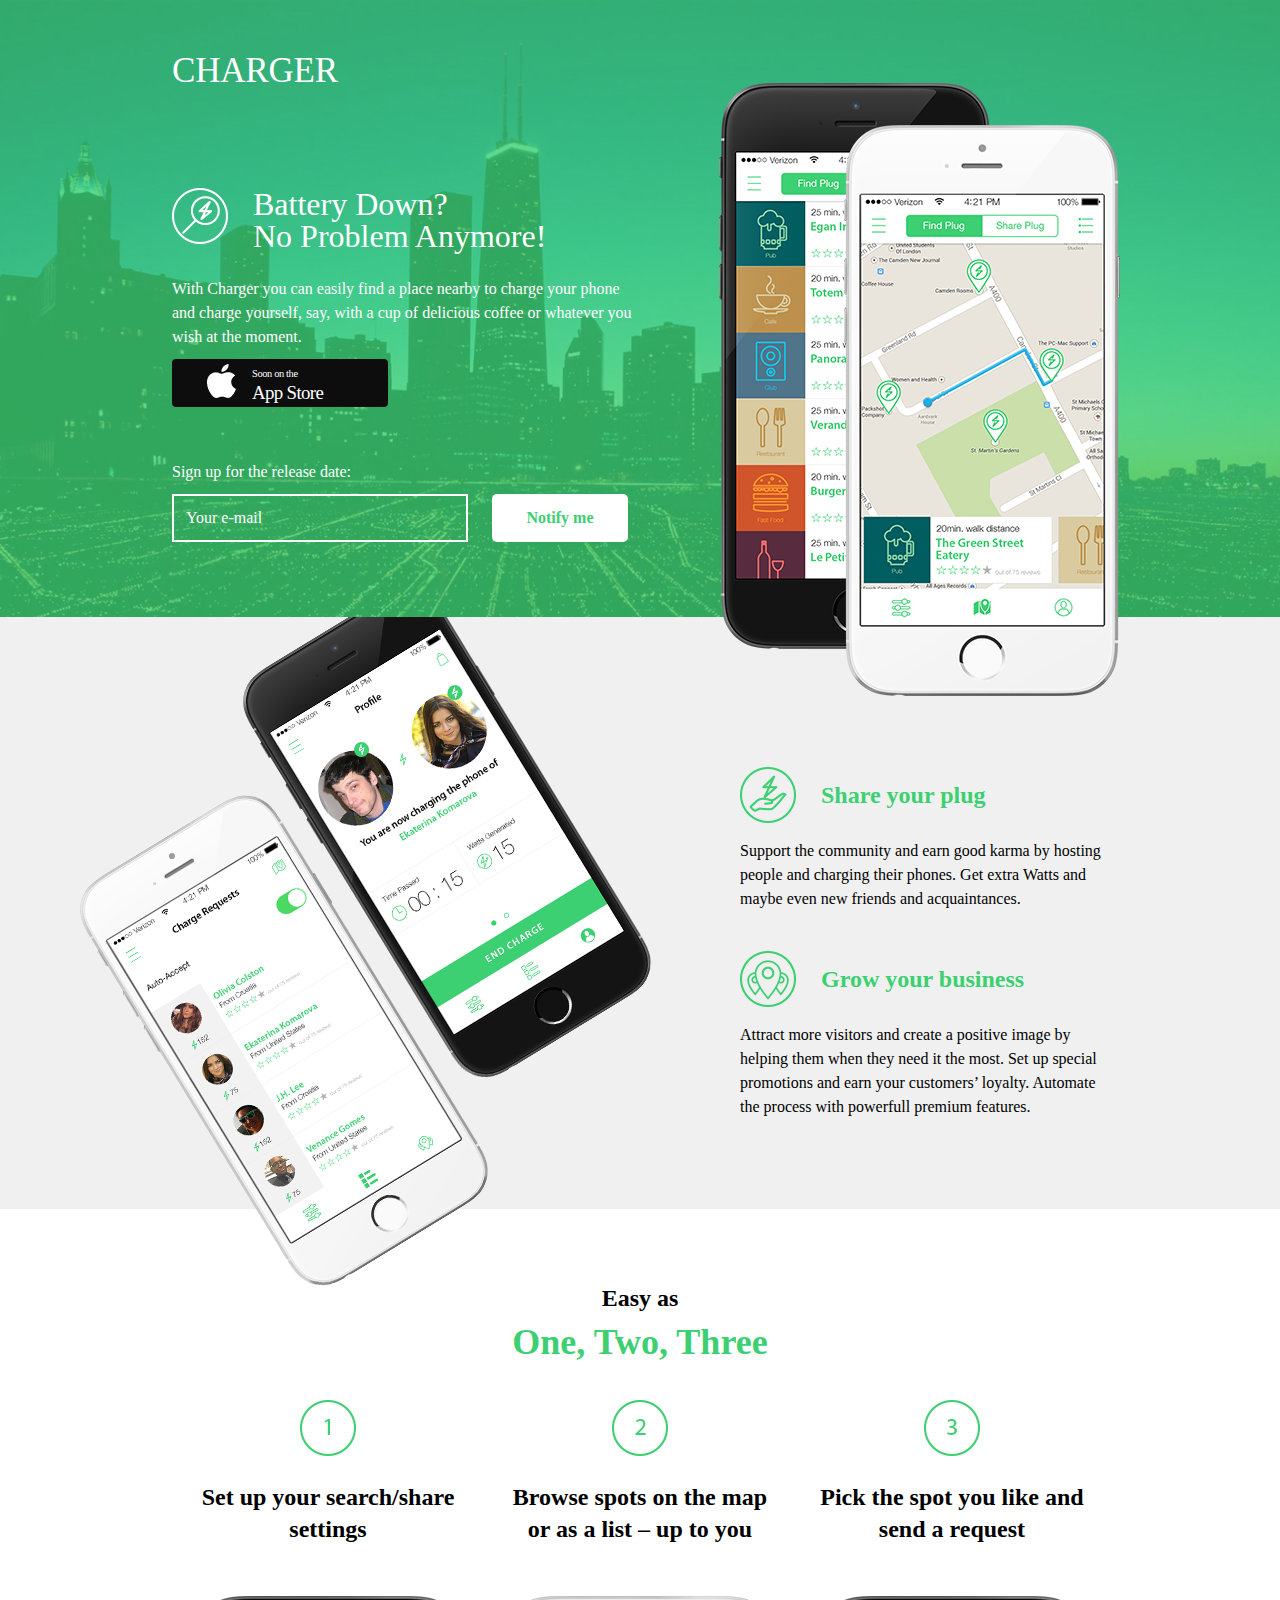
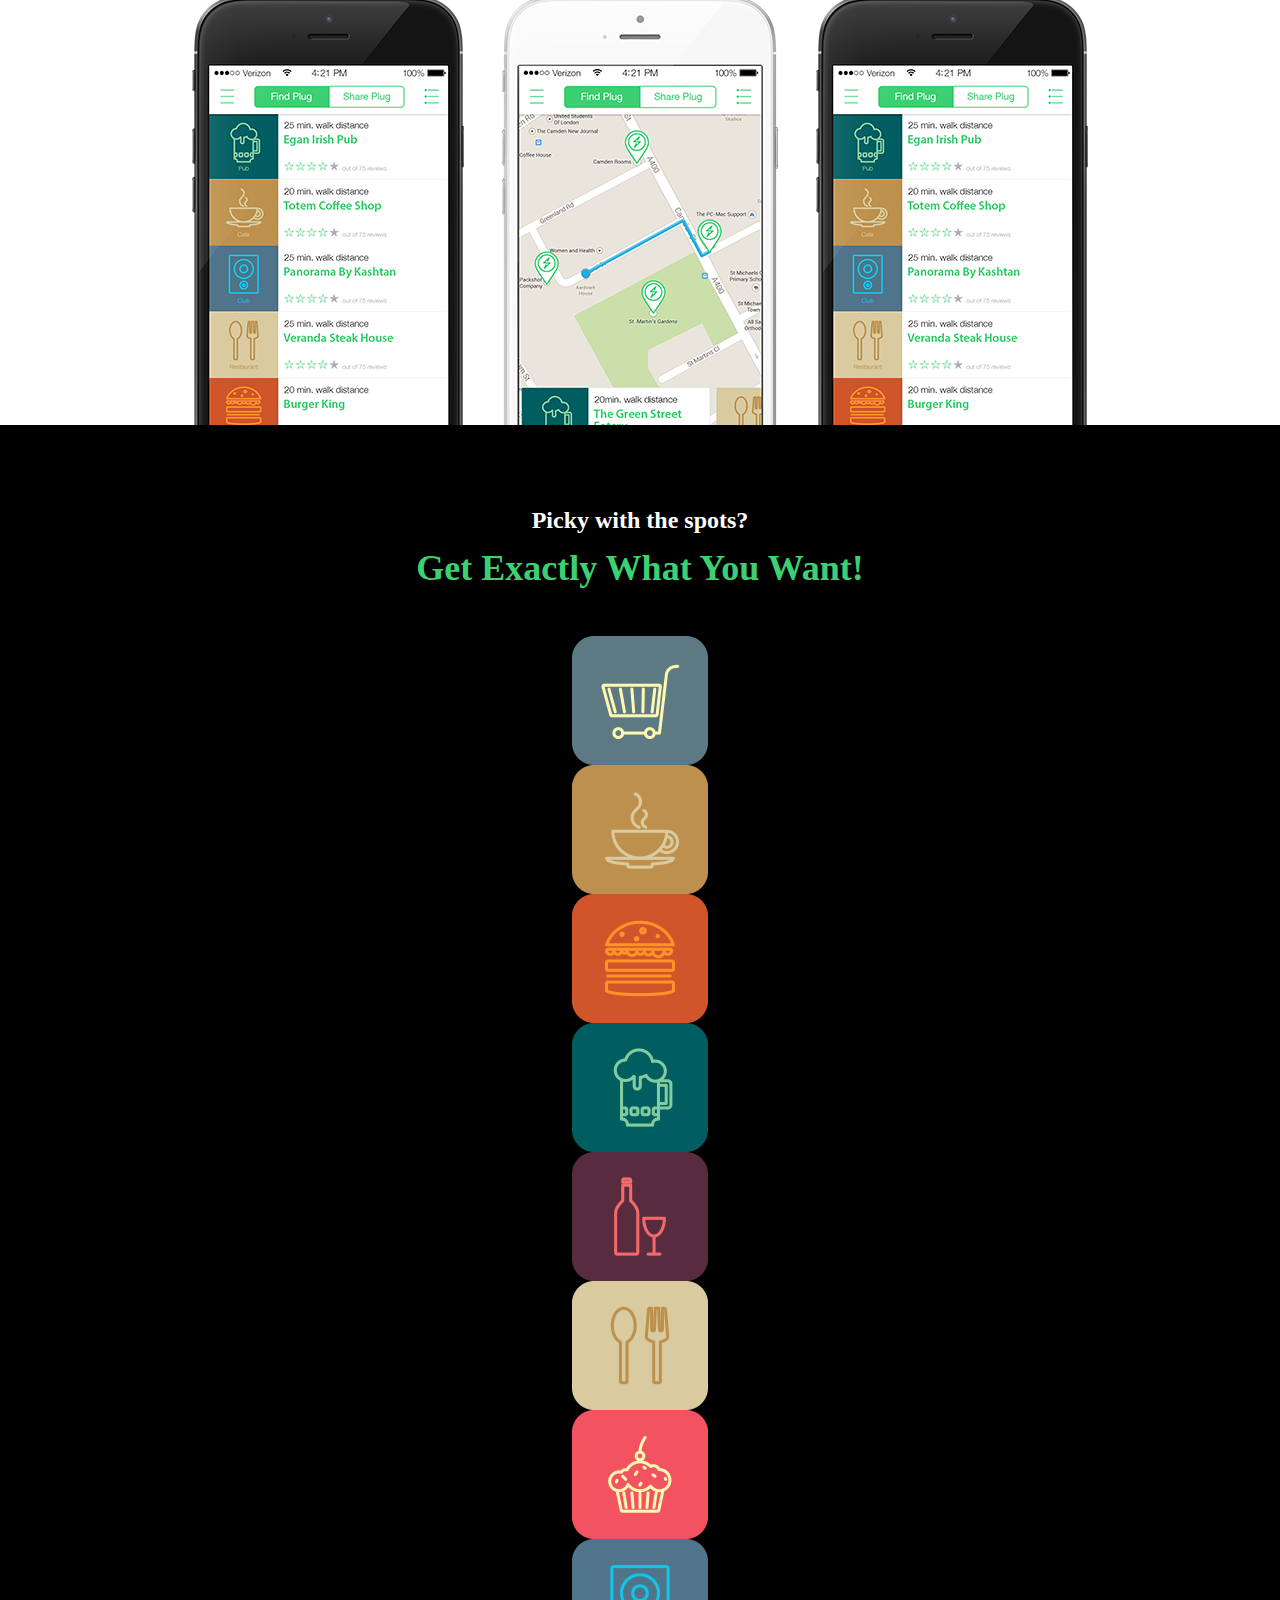
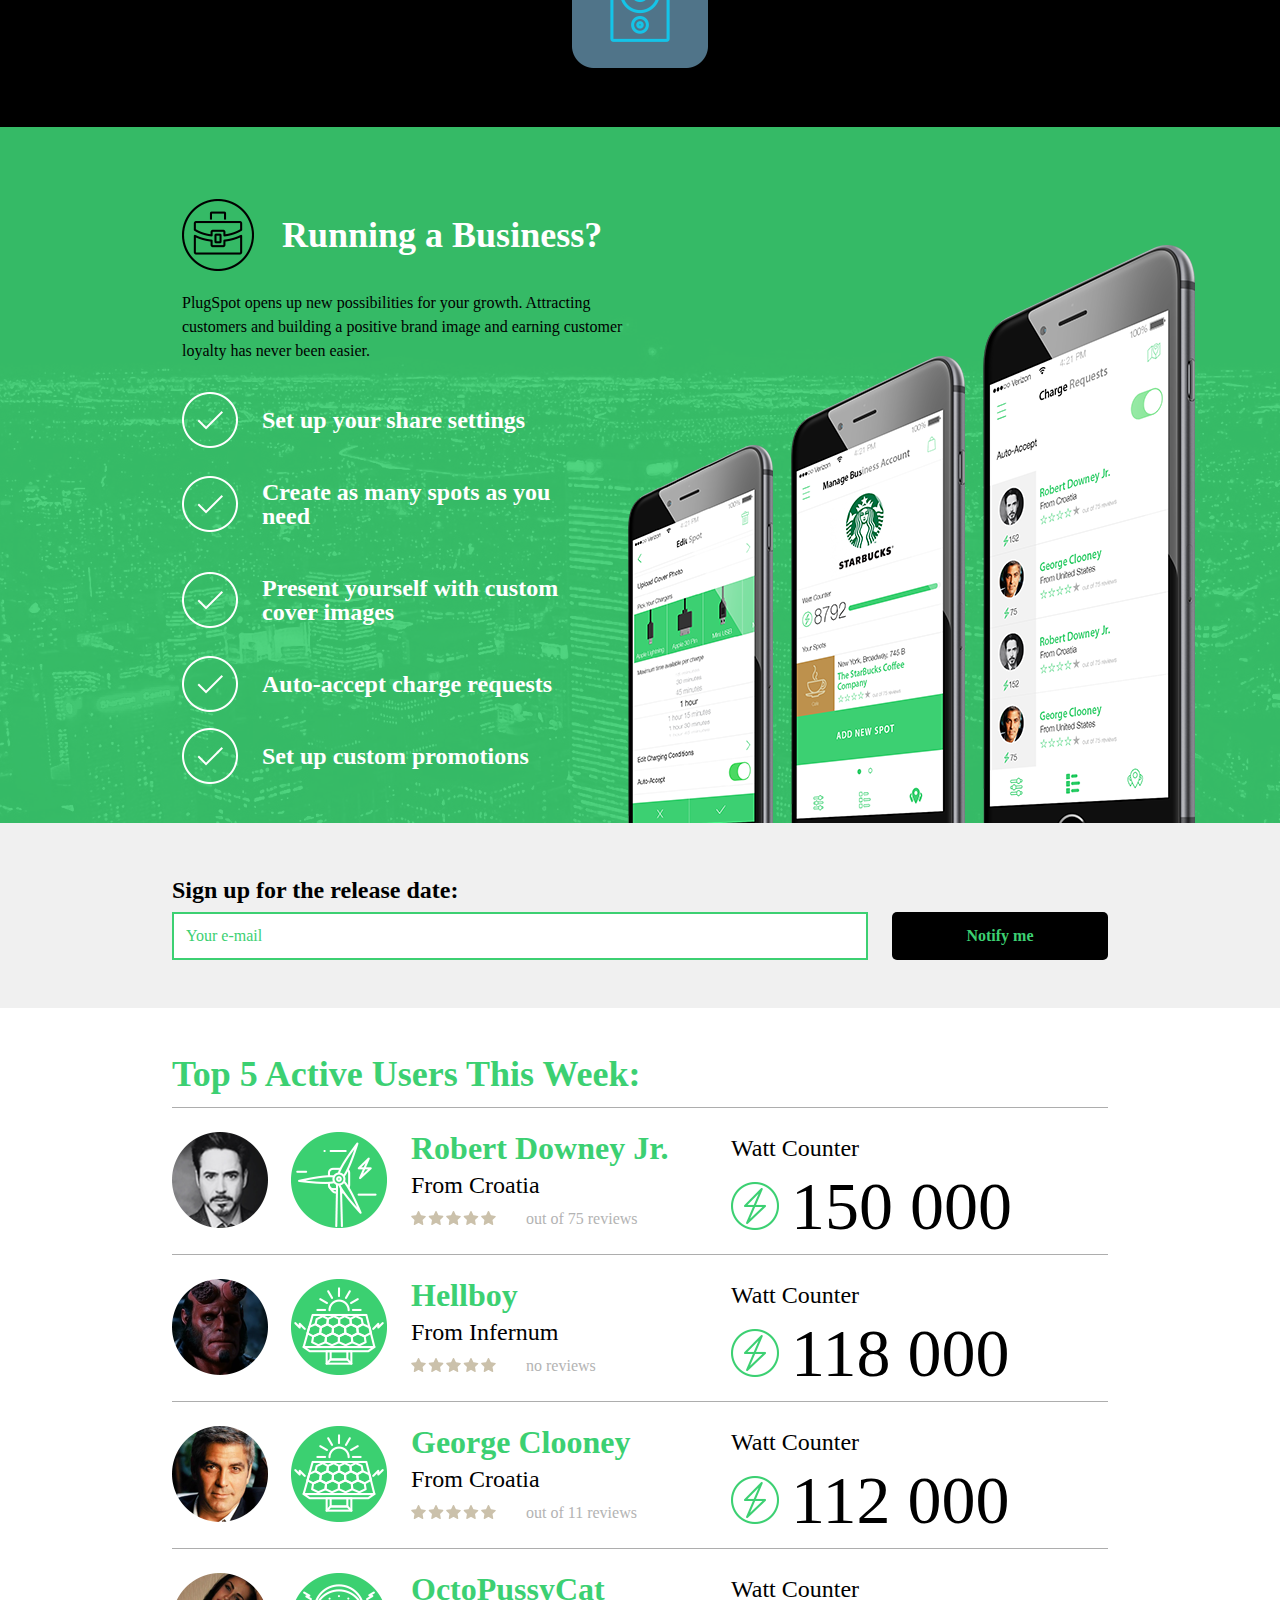
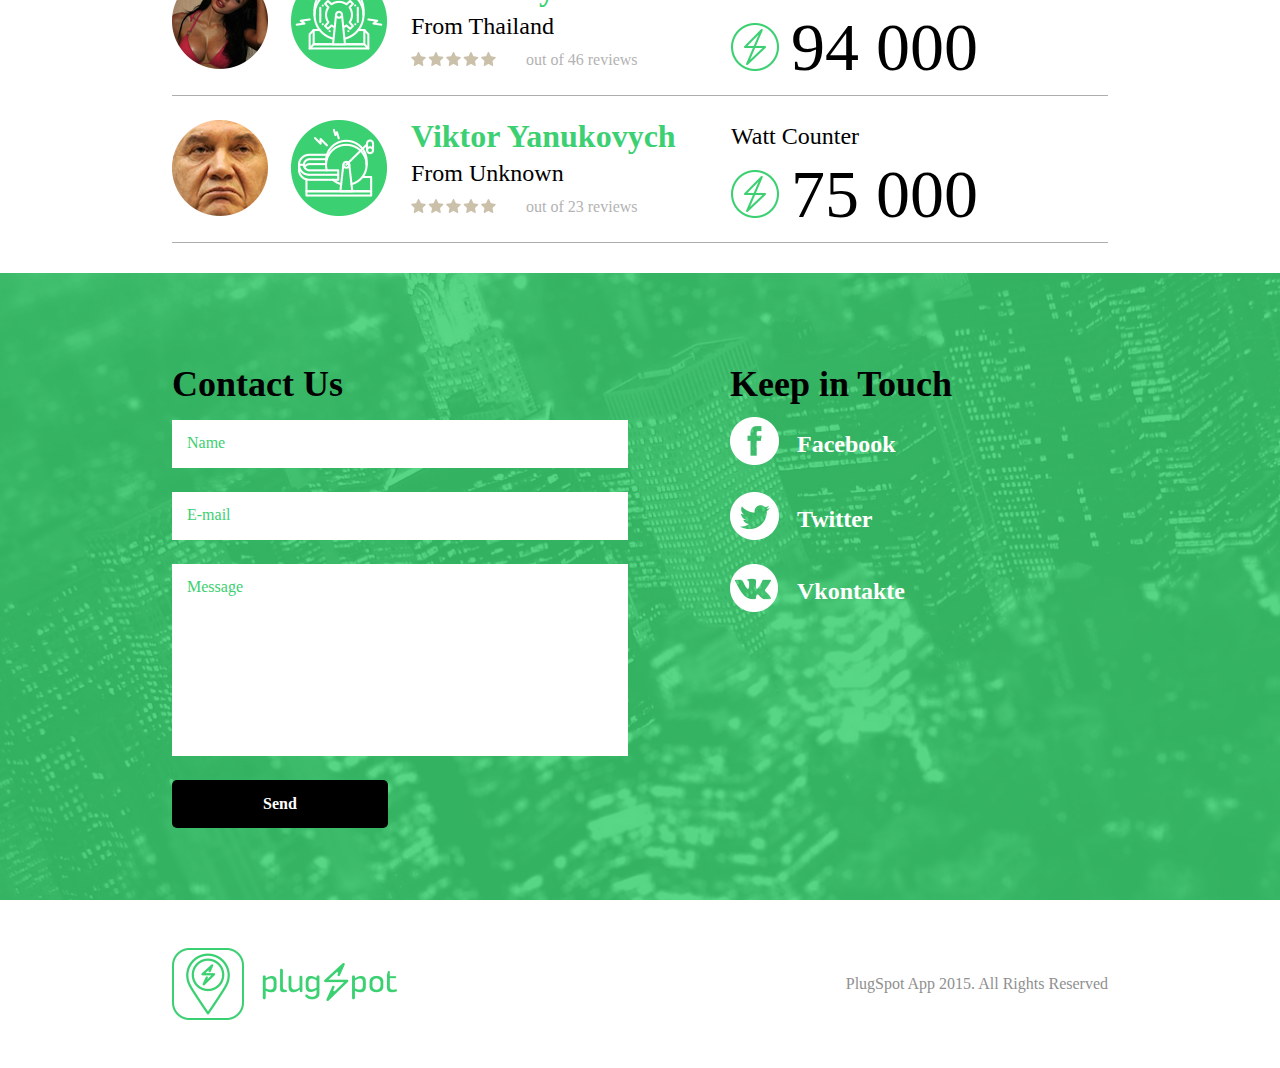
==== charger/index.html @ a72730ec "Add files via upload" ====
<!DOCTYPE html>
<html lang="ru">
	<head>
		<title>Главная</title>
		<meta charset="UTF-8">
		<meta name="format-detection" content="telephone=no">
		<link rel="stylesheet" href="css/style.css">
		<link rel="shortcut icon" href="favicon.ico">
		<!-- <meta name="robots" content="noindex, nofollow"> -->
		<!-- <meta name="viewport" content="width=device-width, initial-scale=1.0, maximum-scale=1.0, user-scalable=0"> -->
		<meta name="viewport" content="width=device-width, initial-scale=1.0">
	</head>
	<body>
		<div class="wrapper">
			<div class="page">
				<div class="mainblock">
					<div class="container">
						<div class="mainblock__row">
							<div class="mainblock__column charger">
								<h1 class="charger__title">CHARGER</h1>
								<div class="charger__noproblem">
									<div class="charger__logo">
										<img src="img/mainblock/mainblock__logo.png" alt="">
									</div>
									<div class="charger__slogan">
										<p>Battery Down?</p>
										<p>No Problem Anymore!</p>
									</div>
								</div>
								<div class="charger__text">
									With Charger you can easily find a place nearby to charge your phone and charge yourself, say, with a cup of delicious coffee or whatever you wish at the moment.
								</div>
								<a href="" class="charger__apple">
									<p class="charger__apple_soon">Soon on the</p>
									<p class="charger__apple_store">App Store</p>
								</a>
								<form action="#" method="post" enctype="multipart/form-data">
									<div class="charger__form">
										<p class="charger__form_sign">Sign up for the release date:</p>
										<input placeholder="Your e-mail" type="text" name="email" class="charger__form_input">
										<button type="submit" class="charger__form_btn">Notify me</button>
									</div>
								</form>
							</div>
							<div class="mainblock__column mobile">
								<div class="mobile__black">
									<img src="img/mainblock/mainblock__black-mob.png" alt="">
								</div>
								<div class="mobile__white">
									<img src="img/mainblock/mainblock__white-mob.webp" alt="">
								</div>
							</div>
						</div>
						<div class="mainblock__bg ibg">
							<img src="img/mainblock/mainblock__bg.png" alt="">
						</div>
						<div class="mainblock__bg_green ibg">
							<img src="img/mainblock/mainblock__bg_green.webp" alt="">
						</div>
					</div>
				</div>
				<div class="share">
					<div class="container">
						<div class="share__row">
							<div class="share__column">
								<div class="share__mobile_b">
									<img src="img/share/share__mob_b.png" alt="">
								</div>
								<div class="share__mobile_w">
									<img src="img/share/share__mob_w.png" alt="">
								</div>
							</div>
							<div class="share__column share-content">
								<div class="share-content__block">
									<div class="share-content__label">
										<div class="share-content__icon">
											<img src="img/share/share__icon1.png" alt="">
										</div>
										<div class="share-content__title">Share your plug</div>
									</div>
									<div class="share-content__text">
										Support the community and earn good karma by hosting people and charging their phones. Get extra Watts and maybe even new friends and acquaintances.
									</div>
								</div>
								<div class="share-content__block">
									<div class="share-content__label">
										<div class="share-content__icon">
											<img src="img/share/share__icon2.png" alt="">
										</div>
										<div class="share-content__title">Grow your business</div>
									</div>
									<div class="share-content__text">
										Attract more visitors and create a positive image by helping them when they need it the most. Set up special promotions and earn your customers’ loyalty. Automate the process with powerfull premium features.
									</div>
								</div>
							</div>
						</div>
					</div>
				</div>
				<div class="easy">
					<div class="container">
						<div class="easy__logo">
							<img src="../img/easy/easy__logo.png" alt="">
						</div>
						<div class="easy__subtitle">Easy as</div>
						<div class="easy__title">One, Two, Three</div>
						<div class="easy__row">
							<div class="easy__column easycolumn">
								<div class="easycolumn__number">
									<img src="img/easy/easy__1.png" alt="">
								</div>
								<div class="easycolumn__title">Set up your search/share settings</div>
								<div class="easycolumn__pic">
									<img src="img/easy/easy__mob_b.png" alt="">
								</div>
							</div>
							<div class="easy__column easycolumn">
								<div class="easycolumn__number">
									<img src="img/easy/easy__2.png" alt="">
								</div>
								<div class="easycolumn__title">Browse spots on the map or as a list – up to you</div>
								<div class="easycolumn__pic">
									<img src="img/easy/easy__mob_w.png" alt="">
								</div>
							</div>
							<div class="easy__column easycolumn">
								<div class="easycolumn__number">
									<img src="img/easy/easy__3.png" alt="">
								</div>
								<div class="easycolumn__title">Pick the spot you like and send a request</div>
								<div class="easycolumn__pic">
									<img src="img/easy/easy__mob_b.png" alt="">
								</div>
							</div>
						</div>
					</div>
				</div>
				<div class="BWslider">
					<div class="container">
						<div class="BWslider__subtitle">Picky with the spots?</div>
						<div class="BWslider__title">Get Exactly What You Want!</div>
						<div class="mainslider">
							<div class="mainslider__item">
								<img src="img/slider/slider__2.png" alt="">
							</div>
							<div class="mainslider__item">
								<img src="img/slider/slider__3.png" alt="">
							</div>
							<div class="mainslider__item">
								<img src="img/slider/slider__4.png" alt="">
							</div>
							<div class="mainslider__item">
								<img src="img/slider/slider__5.png" alt="">
							</div>
							<div class="mainslider__item">
								<img src="img/slider/slider__6.png" alt="">
							</div>
							<div class="mainslider__item">
								<img src="img/slider/slider__7.png" alt="">
							</div>
							<div class="mainslider__item">
								<img src="img/slider/slider__8.png" alt="">
							</div>
							<div class="mainslider__item">
								<img src="img/slider/slider__9.png" alt="">
							</div>
						</div>
					</div>
				</div>
				<div class="run">
					<div class="container">
						<div class="run__body">
							<div class="run__title">Running a Business?</div>
							<div class="run__text">PlugSpot opens up new possibilities for your growth. Attracting customers and building a positive brand image and earning customer loyalty has never been easier.</div>
							<ul class="run__list">
								<li class="run__list_item">Set up your share settings</li>
								<li class="run__list_item">Create as many spots as you need</li>
								<li class="run__list_item">Present yourself with custom cover images </li>
								<li class="run__list_item">Auto-accept charge requests</li>
								<li class="run__list_item">Set up custom promotions</li>
							</ul>
						</div>
						<div class="run__bg ibg">
							<img src="img/run/run__bg_g.png" alt="">
						</div>
						<div class="run__bg2 ibg">
							<img src="img/run/run__bg_b.png" alt="">
						</div>
						<div class="run__bg3 ibg">
							<img src="img/mainblock/mainblock__bg_green.webp" alt="">
						</div>
					</div>
				</div>
				<div class="release">
					<div class="container">
							<form action="#" method="post" enctype="multipart/form-data">
								<div class="charger__form release__form">
									<p class="charger__form_sign release__form_sign">Sign up for the release date:</p>
									<input placeholder="Your e-mail" type="text" name="email" class="charger__form_input release__form_input email req">
									<button type="submit" class="charger__form_btn release__form_btn">Notify me</button>
								</div>
							</form>
						</div>
					</div>
				</div>
				<div class="top">
					<div class="container">
						<div class="top__title">Top 5 Active Users This Week:</div>
						<div class="top__card card">
							<div class="card__avatars">
								<img src="img/top/top__ava_1.png" alt="">
								<img src="img/top/top__logo_1.png" alt="">
							</div>
							<div class="card__nickname">
								<div class="card__nickname_name">Robert Downey Jr.</div>
								<div class="card__nickname_country">From Croatia</div>
								<div class="card__nickname_stars rating-block">
									<div class="rating edit">
										<div class="rating__line"></div>
										<div class="rating__activeline"></div>
										<input value="4" type="hidden" name="rating" />
										<div class="stars">
											<span class="star"></span>
											<span class="star"></span>
											<span class="star"></span>
											<span class="star"></span>
											<span class="star"></span>
										</div>
									</div>
									<span class="rev">out of 75 reviews</span>
								</div>
							</div>
							<div class="card__watt watt">
								<div class="watt__title">Watt Counter</div>
								<div class="watt__number">150 000</div>
							</div>
						</div>
						<div class="top__card card">
							<div class="card__avatars">
								<img src="img/top/top__ava_2.png" alt="">
								<img src="img/top/top__logo_23.png" alt="">
							</div>
							<div class="card__nickname">
								<div class="card__nickname_name">Hellboy</div>
								<div class="card__nickname_country">From Infernum</div>
								<div class="card__nickname_stars rating-block">
									<div class="rating edit">
										<div class="rating__line"></div>
										<div class="rating__activeline"></div>
										<input value="0" type="hidden" name="rating" />
										<div class="stars">
											<span class="star"></span>
											<span class="star"></span>
											<span class="star"></span>
											<span class="star"></span>
											<span class="star"></span>
										</div>
									</div>
									<span class="rev">no reviews</span>
								</div>
							</div>
							<div class="card__watt watt">
								<div class="watt__title">Watt Counter</div>
								<div class="watt__number">118 000</div>
							</div>
						</div>
						<div class="top__card card">
							<div class="card__avatars">
								<img src="img/top/top__ava_3.png" alt="">
								<img src="img/top/top__logo_23.png" alt="">
							</div>
							<div class="card__nickname">
								<div class="card__nickname_name">George Clooney</div>
								<div class="card__nickname_country">From Croatia</div>
								<div class="card__nickname_stars rating-block">
									<div class="rating edit">
										<div class="rating__line"></div>
										<div class="rating__activeline"></div>
										<input value="3" type="hidden" name="rating" />
										<div class="stars">
											<span class="star"></span>
											<span class="star"></span>
											<span class="star"></span>
											<span class="star"></span>
											<span class="star"></span>
										</div>
									</div>
									<span class="rev">out of 11 reviews</span>
								</div>
							</div>
							<div class="card__watt watt">
								<div class="watt__title">Watt Counter</div>
								<div class="watt__number">112 000</div>
							</div>
						</div>
						<div class="top__card card">
							<div class="card__avatars">
								<img src="img/top/top__ava_4.png" alt="">
								<img src="img/top/top__logo_4.png" alt="">
							</div>
							<div class="card__nickname">
								<div class="card__nickname_name">OctoPussyCat</div>
								<div class="card__nickname_country">From Thailand</div>
								<div class="card__nickname_stars rating-block">
									<div class="rating edit">
										<div class="rating__line"></div>
										<div class="rating__activeline"></div>
										<input value="5" type="hidden" name="rating" />
										<div class="stars">
											<span class="star"></span>
											<span class="star"></span>
											<span class="star"></span>
											<span class="star"></span>
											<span class="star"></span>
										</div>
									</div>
									<span class="rev">out of 46 reviews</span>
								</div>
							</div>
							<div class="card__watt watt">
								<div class="watt__title">Watt Counter</div>
								<div class="watt__number">94 000</div>
							</div>
						</div>
						<div class="top__card card">
							<div class="card__avatars">
								<img src="img/top/top__ava_5.png" alt="">
								<img src="img/top/top__logo_5.png" alt="">
							</div>
							<div class="card__nickname">
								<div class="card__nickname_name">Viktor Yanukovych</div>
								<div class="card__nickname_country">From Unknown</div>
								<div class="card__nickname_stars rating-block">
									<div class="rating edit">
										<div class="rating__line"></div>
										<div class="rating__activeline"></div>
										<input value="1" type="hidden" name="rating" />
										<div class="stars">
											<span class="star"></span>
											<span class="star"></span>
											<span class="star"></span>
											<span class="star"></span>
											<span class="star"></span>
										</div>
									</div>
									<span class="rev">out of 23 reviews</span>
								</div>
							</div>
							<div class="card__watt watt">
								<div class="watt__title">Watt Counter</div>
								<div class="watt__number">75 000</div>
							</div>
						</div>
					</div>
				</div>
				<div class="contact">
					<div class="container">
						<div class="contact__row">
							<div class="contact__form">
								<form action="#" method="post" enctype="multipart/form-data">
									<p class="contact__form_title">Contact Us</p>
									<input placeholder="Name" type="text" name="Name" class="contact__form_input-name">
									<input placeholder="E-mail" type="text" name="email" class="contact__form_input-email email req">
									<textarea  placeholder="Message" name="message" id="" cols="30" rows="10"></textarea>
									<button type="submit" class="charger__form_btn release__form_btn contact__form_btn">Send</button>
								</form>
							</div>
							<div class="contact__social">
								<div class="contact__social_title">Keep in Touch</div>
								<div class="contact__social_fb">Facebook</div>
								<div class="contact__social_twi">Twitter</div>
								<div class="contact__social_vk">Vkontakte</div>
							</div>
						</div>
					</div>
					<div class="contact__bg ibg">
						<img src="img/contact/contact__bg.png" alt="">
					</div>
				</div>
			</div>
<footer class="footer">
	<div class='container'>
		<div class="footer__row">
				<a href="" class="footer__logo"><img src="img/footer/footer__logo.webp" alt=""></a>
			<div class="footer__copyright">PlugSpot App 2015. All Rights Reserved</div>
		</div>
	</div>
</footer>		</div>
<div class="popup">
	<div class="popup-table table">
		<div class="cell">
			<div class="popup-content">
				<div class="popup-close"></div>
				<div class="popup__title"></div>
				<div class="popup__txt"></div>
				<form action="#" class="popup-form form">
					<div class="form-input">
						<input autocomplete="off" type="text" name="form[]" data-value="" class="input" />
					</div>
					<div class="form-input">
						<input autocomplete="off" type="text" name="form[]" data-value="" class="input req email" />
					</div>
					<div class="form-input">
						<input autocomplete="off" type="text" name="form[]" data-value="" class="input req" />
					</div>
					<div class="form-button">
						<button type="submit" class="form__btn btn fw"></button>
					</div>
				</form>
			</div>
		</div>
	</div>
</div>
<div class="popup popup-video">
	<div class="popup-table table">
		<div class="cell">
			<div class="popup-close"></div>
			<div class="popup-video__value video"></div>
		</div>
	</div>
</div><script src="https://code.jquery.com/jquery-3.4.1.min.js"></script>
<!-- <script src="https://code.jquery.com/jquery-migrate-3.0.1.min.js"></script> -->
<script src="js/vendors.js"></script>
<script src="js/main.js"></script>
<script src="js/custom.js" ></script>
	</body>
</html>
---- charger/css/style.css ----
@charset "UTF-8";
@font-face {
	font-family: "Helvetica Neue";
	src: url("../fonts/helveticaneuecyr-light.eot");
	src: local("☺"), url("../fonts/helveticaneuecyr-light.woff") format("woff"), url("../fonts/helveticaneuecyr-light.ttf") format("truetype"), url("../fonts/helveticaneuecyr-light.svg") format("svg");
	font-weight: 300;
	font-style: normal;
}
@font-face {
	font-family: "Helvetica Neue";
	src: url("../fonts/helveticaneuecyr-roman.eot");
	src: local("☺"), url("../fonts/helveticaneuecyr-roman.woff") format("woff"), url("../fonts/helveticaneuecyr-roman.ttf") format("truetype"), url("../fonts/helveticaneuecyr-roman.svg") format("svg");
	font-weight: normal;
	font-style: normal;
}
@font-face {
	font-family: "Helvetica Neue";
	src: url("../fonts/HelveticaNeue-Thin.eot");
	src: local("☺"), url("../fonts/HelveticaNeue-Thin.woff") format("woff"), url("../fonts/HelveticaNeue-Thin.ttf") format("truetype"), url("../fonts/HelveticaNeue-Thin.svg") format("svg");
	font-weight: 100;
	font-style: normal;
}
@font-face {
	font-family: LucidaGrande;
	src: url("../fonts/Lucida Grande.eot");
	src: local("☺"), url("../fonts/Lucida Grande.woff") format("woff"), url("../fonts/Lucida Grande.ttf") format("truetype"), url("../fonts/Lucida Grande.svg") format("svg");
	font-weight: normal;
	font-style: normal;
}
@font-face {
	font-family: "Myriad Pro";
	src: url("../fonts/MyriadPro-Regular.eot");
	src: local("☺"), url("../fonts/MyriadPro-Regular.woff") format("woff"), url("../fonts/MyriadPro-Regular.ttf") format("truetype"), url("../fonts/MyriadPro-Regular.svg") format("svg");
	font-weight: normal;
	font-style: normal;
}
@font-face {
	font-family: "Myriad Pro - Semibold";
	src: url("../fonts/MyriadPro-Semibold.eot");
	src: local("☺"), url("../fonts/MyriadPro-Semibold.woff") format("woff"), url("../fonts/MyriadPro-Semibold.ttf") format("truetype"), url("../fonts/MyriadPro-Semibold.svg") format("svg");
	font-weight: 600;
	font-style: normal;
}
@font-face {
	font-family: "SF Compact Text - Semibold";
	src: url("../fonts/SF-Compact-Text-Semibold.eot");
	src: local("☺"), url("../fonts/SF-Compact-Text-Semibold.woff") format("woff"), url("../fonts/SF-Compact-Text-Semibold.ttf") format("truetype"), url("../fonts/SF-Compact-Text-Semibold.svg") format("svg");
	font-weight: normal;
	font-style: normal;
}
* {
	padding: 0px;
	margin: 0px;
	border: 0px;
}

*,
*:before,
*:after {
	-webkit-box-sizing: border-box;
	box-sizing: border-box;
}

:focus,
:active {
	outline: none;
}

a:focus,
a:active {
	outline: none;
}

aside,
nav,
footer,
header,
section {
	display: block;
}

html,
body {
	height: 100%;
	min-width: 320px;
}

body {
	line-height: 1;
	font-family: "Myriad Pro";
	-ms-text-size-adjust: 100%;
	-moz-text-size-adjust: 100%;
	-webkit-text-size-adjust: 100%;
}

input,
button,
textarea {
	font-family: "Myriad Pro";
}

input::-ms-clear {
	display: none;
}

button {
	cursor: pointer;
}

button::-moz-focus-inner {
	padding: 0;
	border: 0;
}

a,
a:visited {
	text-decoration: none;
}

a:hover {
	text-decoration: none;
}

ul li {
	list-style: none;
}

img {
	vertical-align: top;
}

h1,
h2,
h3,
h4,
h5,
h6 {
	font-weight: inherit;
	font-size: inherit;
}

body {
	color: #000;
	font-size: 14px;
}
body.lock {
	overflow: hidden;
}

.wrapper {
	width: 100%;
	min-height: 100%;
	display: -webkit-box;
	display: -ms-flexbox;
	display: flex;
	font-size: 0;
	-webkit-box-orient: vertical;
	-webkit-box-direction: normal;
	    -ms-flex-direction: column;
	        flex-direction: column;
	overflow: hidden;
}
.container {
	max-width: 936px;
	margin: 0 auto;
	width: 100%;
}
@media (max-width: 948px) {
	.container {
		max-width: 970px;
	}
}
@media (max-width: 991.98px) {
	.container {
		max-width: 750px;
	}
}
@media (max-width: 767.98px) {
	.container {
		max-width: none;
		padding: 0 10px;
	}
}

.form-row {
	display: -webkit-box;
	display: -ms-flexbox;
	display: flex;
	font-size: 0;
	margin: 0px -15px;
}

.form__column {
	padding: 0px 15px;
}

.btn {
	display: inline-block;
	padding: 0px 0px;
}
.btn.fw {
	width: 100%;
}

.select-block {
	position: relative;
}

.select__label {
	z-index: 2;
	position: absolute;
	top: -8px;
	background-color: #f7f7f7;
	padding: 0 5px;
	color: #979797;
	font-weight: 600;
	font-size: 13px;
	line-height: 16px;
	left: 20px;
}

.select {
	position: relative;
	cursor: pointer;
}
.select .select-title {
	z-index: 1;
	width: 100%;
	height: 55px;
	border: 1px solid #dedede;
	position: relative;
	background-color: #fff;
}
.select .select-title__arrow {
	position: absolute;
	top: 0;
	right: 0px;
	width: 45px;
	height: 100%;
	background: url("../img/icons/select-arrow.svg") center no-repeat;
}
.select .select-title__value {
	color: #000;
	font-weight: 700;
	font-size: 18px;
	line-height: 53px;
	display: block;
	overflow: hidden;
	padding: 0 45px 0 25px;
	white-space: nowrap;
	text-transform: none;
	-o-text-overflow: ellipsis;
	   text-overflow: ellipsis;
}
.select .select-options {
	position: absolute;
	z-index: 10;
	top: 54px;
	display: none;
	overflow: hidden;
	min-width: 100%;
	background-color: #fff;
	border: 1px solid #dedede;
	padding: 10px 20px 10px 25px;
}
.select .select-options-scroll {
	max-height: 80px;
	overflow: auto;
}
.select .select-options-list {
	padding: 0px 0px 0px 0px;
}
.select .select-options__value {
	color: #000;
	font-size: 20px;
	margin: 0px 0px 15px 0px;
}
.select .select-options__value:last-child {
	margin: 0px 0px 0px 0px;
}
.select .select-options__value:hover {
	color: #000;
}

input[type=text], input[type=email], input[type=tel], textarea {
	-webkit-appearance: none;
	-moz-appearance: none;
	appearance: none;
}

.input {
	border-radius: 0 !important;
	width: 100%;
	display: block;
	padding: 0px 20px;
}
textarea.input {
	resize: none;
	padding: 0px 0px;
}

.check {
	position: relative;
	padding-left: 25px;
	color: #5f5f5f;
	line-height: 18px;
	cursor: pointer;
}
.check input {
	display: none;
}
.check:before {
	content: "";
	left: 0;
	top: 0;
	width: 18px;
	height: 18px;
	border: 1px solid #a3a3a3;
	position: absolute;
}
.check.active:before {
	background: url("../img/icons/check.png") center no-repeat;
}

.option {
	position: relative;
	cursor: pointer;
	padding-left: 25px;
	line-height: 16px;
	margin-bottom: 10px;
	font-size: 15px;
	font-weight: 300;
}
.option:last-child {
	margin-bottom: 0px;
}
.option input {
	display: none;
}
.option:before {
	position: absolute;
	left: 0;
	top: 0;
	width: 16px;
	height: 16px;
	content: "";
	border: 1px solid #7f7f7f;
	border-radius: 50%;
}
.option.active:before {
	background: url("../img/icons/option.png") center no-repeat;
}

.rating-block {
	display: table;
	font-size: 0;
}

.rating {
	display: inline-block;
	position: relative;
	vertical-align: middle;
}
.rating.edit .star {
	cursor: pointer;
}
.rating .star {
	width: 17px;
	height: 14px;
	display: inline-block;
	position: relative;
	z-index: 3;
}

.rating__line {
	position: absolute;
	width: 85px;
	height: 14px;
	top: 0;
	left: 0;
	background: url("../img/icons/bg_rating.svg") 0 0 no-repeat;
	z-index: 1;
	background-size: 85px 100%;
}

.rating__activeline {
	position: absolute;
	width: 0px;
	height: 14px;
	top: 0;
	left: 0;
	background: url("../img/icons/bg_rating_active.svg") 0 0 no-repeat;
	z-index: 2;
	background-size: 85px 100%;
}

.rating__value {
	display: inline-block;
	color: #1b3139;
	font-size: 14px;
	line-height: 13px;
	vertical-align: middle;
}

.quantity {
	position: relative;
	width: 73px;
	height: 47px;
	border: 1px solid #cfcfcf;
	background-color: #ffffff;
}

.quantity__input {
	height: 45px;
	width: 50px;
	text-align: center;
	color: #101010;
	font-weight: 300;
}

.quantity__btn {
	position: absolute;
	top: 11px;
	right: 15px;
	cursor: pointer;
}
.quantity__btn:before {
	font-size: 25px;
	display: inline-block;
	line-height: 10px;
	color: #a9a9a9;
}
.quantity__btn:hover:before {
	color: #da0005;
}
.quantity__btn.dwn {
	top: 25px;
}

.category-params-item-price-table {
	margin-bottom: 25px;
}
.category-params-item-price-table .cell:first-child {
	padding-right: 15px;
	position: relative;
}
.category-params-item-price-table .cell:first-child:after {
	content: "-";
	position: absolute;
	right: -4px;
	top: 8px;
	font-size: 20px;
}
.category-params-item-price-table .cell:last-child {
	padding-left: 15px;
}
.category-params-item-price-table .cell input {
	height: 37px;
	border: 2px solid #393939;
	background-color: #ffffff;
	text-align: center;
	font-size: 12px;
	color: #393939;
	font-weight: 500;
	width: 100%;
}

.category-params-item-price-range {
	margin: 0 12px 40px 12px;
	background-color: #c9cecf;
	height: 2px;
	position: relative;
}
.category-params-item-price-range .ui-slider-range {
	background-color: #000;
	height: 2px;
	position: relative;
}
.category-params-item-price-range .ui-slider-handle {
	width: 23px;
	height: 28px;
	border: 3px solid #fbfbfb;
	background-color: #ea5922;
	display: block;
	position: absolute;
	top: -14px;
	margin-left: -12px;
	cursor: pointer;
}
.category-params-item-price-range .ui-slider-handle span {
	position: absolute;
	bottom: -18px;
	left: 50%;
	width: 50px;
	text-align: center;
	font-size: 10px;
	margin-left: -25px;
	font-weight: 500;
	color: #94a6aa;
}

.form__info {
	position: absolute;
	width: 60px;
	height: 60px;
	right: 0;
	top: 0;
	line-height: 60px;
	text-align: center;
	color: #888;
	z-index: 2;
	font-size: 14px;
}
@media (max-width: 767.98px) {
	.form__info {
		width: 50px;
		height: 50px;
		line-height: 50px;
	}
}

.form-range-line {
	position: relative;
	height: 5px;
	border-radius: 0 0 4px 4px;
	background-color: #e0e0e0;
	margin: -2px 0px 0px 0px;
}
.form-range-line .ui-slider-range {
	background-color: #093454;
	height: 5px;
	position: absolute;
	top: 0;
	left: 0;
	border-radius: 0 0 4px 4px;
}
.form-range-line .ui-slider-handle {
	background: url("../img/icons/range.svg") 0 0 no-repeat;
	width: 28px;
	height: 28px;
	position: absolute;
	margin: -9px 0px 0px -14px;
	top: 0;
	left: 0;
	cursor: pointer;
}
.form-range-line .ui-state-hover {
	background: url("../img/icons/range_a.svg") 0 0 no-repeat;
}

.form-range-values {
	display: -webkit-box;
	display: -ms-flexbox;
	display: flex;
	font-size: 0;
	-webkit-box-pack: justify;
	    -ms-flex-pack: justify;
	        justify-content: space-between;
	padding: 14px 0px 0px 0px;
}

.form-range-values__item {
	font-size: 12px;
	color: #888;
}

.row:after {
	display: block;
	content: "";
	clear: both;
}

.rub:after {
	content: "₽";
}

.noselect {
	-webkit-touch-callout: none;
	-webkit-user-select: none;
	-moz-user-select: none;
	-ms-user-select: none;
	user-select: none;
}

ol.counter {
	list-style-type: none;
	counter-reset: item;
}
ol.counter li {
	position: relative;
	padding: 0px 0px 0px 45px;
}
ol.counter li:before {
	counter-increment: item;
	content: counter(item);
	position: absolute;
	left: 0;
	top: 0;
	color: #818181;
	font-size: 14px;
	font-weight: 700;
	text-align: center;
	line-height: 26px;
	border-radius: 50%;
	width: 28px;
	height: 28px;
	border: 1px solid #4274bb;
}

.ellipsis {
	display: block;
	overflow: hidden;
	width: 100%;
	white-space: nowrap;
	-o-text-overflow: ellipsis;
	   text-overflow: ellipsis;
}

.es {
	overflow: hidden;
	white-space: nowrap;
	-o-text-overflow: ellipsis;
	   text-overflow: ellipsis;
}

.table {
	display: table;
	font-size: 0;
	width: 100%;
}

.trow {
	display: table-row;
}

.cell {
	display: table-cell;
}
.cell.full {
	width: 100%;
}

.ibg {
	position: relative;
}
.ibg img {
	position: absolute;
	width: 100%;
	height: 100%;
	top: 0;
	left: 0;
	-o-object-fit: cover;
	   object-fit: cover;
}

body.ie .ibg {
	background-position: center;
	background-size: cover;
	background-repeat: no-repeat;
}
body.ie .ibg img {
	width: 0;
	height: 0;
	opacity: 0;
	visibility: hidden;
}

.video {
	position: relative;
	overflow: hidden;
	height: 0;
	padding-bottom: 56.25%;
}
.video video,
.video iframe,
.video object,
.video embed {
	position: absolute;
	top: 0;
	left: 0;
	width: 100%;
	height: 100%;
}

.videobg video,
.videobg iframe,
.videobg object,
.videobg embed {
	position: fixed;
	top: 50%;
	left: 50%;
	min-width: 100%;
	min-height: 100%;
	width: auto;
	height: auto;
	z-index: -100;
	-webkit-transform: translateX(-50%) translateY(-50%);
	    -ms-transform: translateX(-50%) translateY(-50%);
	        transform: translateX(-50%) translateY(-50%);
	background-size: cover;
}

.moretext {
	overflow: hidden;
}

.moretext__more {
	cursor: pointer;
}
.moretext__more span {
	font-style: normal;
}
.moretext__more span:first-child {
	display: block;
}
.moretext__more span:last-child {
	display: none;
}
.moretext__more.active span {
	font-style: normal;
}
.moretext__more.active span:first-child {
	display: none;
}
.moretext__more.active span:last-child {
	display: block;
}

.graystyle {
	-webkit-transition: all 0.8s ease 0s;
	-o-transition: all 0.8s ease 0s;
	transition: all 0.8s ease 0s;
	filter: grayscale(1);
	-webkit-filter: grayscale(1);
	-moz-filter: grayscale(1);
	-o-filter: grayscale(1);
}

.graystyleoff {
	filter: grayscale(0);
	-webkit-filter: grayscale(0);
	-moz-filter: grayscale(0);
	-o-filter: grayscale(0);
}

.slick-slider {
	position: relative;
	padding: 0 50px;
}
.slick-slider .slick-track,
.slick-slider .slick-list {
	-webkit-transform: translate3d(0, 0, 0);
	-ms-transform: translate3d(0, 0, 0);
	transform: translate3d(0, 0, 0);
}
.slick-slider .slick-list {
	overflow: hidden;
	width: 100%;
}
.slick-slider .slick-track {
	padding: 10px 0;
	width: 100%;
	display: -webkit-box;
	display: -ms-flexbox;
	display: flex;
	font-size: 0;
	margin: 0px 0px 25px 0px;
}
.slick-slider .slick-slide {
	-webkit-transition: all 0.5s ease 0s;
	-o-transition: all 0.5s ease 0s;
	transition: all 0.5s ease 0s;
	margin: 0 10px;
}
.slick-slider .slick-slide.slick-center {
	-webkit-transition: all 0.5s ease 0s;
	-o-transition: all 0.5s ease 0s;
	transition: all 0.5s ease 0s;
	-ms-transform: scale(1.2);
	-webkit-transform: scale(1.2);
	transform: scale(1.2);
}
.slick-slider .slick-arrow {
	position: absolute;
	top: 50%;
	margin: -30px 0px 0px 0px;
	width: 30px;
	height: 60px;
	z-index: 10;
}
.slick-slider .slick-arrow.slick-prev {
	left: 0px;
	background: url(../img/slider/sl-arrow_l.svg) 0 0/100% no-repeat;
}
.slick-slider .slick-arrow.slick-next {
	right: 0px;
	background: url(../img/slider/sl-arrow_r.svg) 0 0/100% no-repeat;
}
.slick-slider .slick-dots {
	background-color: white;
	display: -webkit-box;
	display: -ms-flexbox;
	display: flex;
	font-size: 0;
	background-color: black;
	-webkit-box-pack: center;
	    -ms-flex-pack: center;
	        justify-content: center;
}
.slick-slider .slick-dots li {
	height: 20px;
	margin: 0px 0px 0px 15px;
}
.slick-slider .slick-dots li button {
	width: 10px;
	height: 10px;
	color: transparent;
	border-radius: 50%;
	background-color: white;
}
.slick-slider .slick-dots li.slick-active button {
	background-color: #3cd072;
}

.tab__item {
	display: none;
}
.tab__item.active {
	display: block;
}

.mirror {
	-webkit-transform: scale(-1, 1);
	    -ms-transform: scale(-1, 1);
	        transform: scale(-1, 1);
}

.nicescroll-rails {
	z-index: 1000 !important;
}

.gm-style-iw-t {
	opacity: 0;
}

.baloon {
	opacity: 1;
	right: -7px !important;
	bottom: 80px !important;
}
.baloon button {
	display: none !important;
}
.baloon:after {
	display: none !important;
}

.baloon-style {
	display: none;
}

.baloon-content.gm-style-iw {
	opacity: 1;
	border-radius: 0px !important;
	max-width: 300px !important;
	padding: 0 !important;
	left: 0 !important;
	width: 100% !important;
	overflow: visible !important;
}
.baloon-content.gm-style-iw > .gm-style-iw-d {
	overflow: hidden !important;
	max-width: none !important;
}
.baloon-content.gm-style-iw:after {
	display: none !important;
}

.baloon-close {
	top: 18px !important;
}

.popup {
	-webkit-overflow-scrolling: touch;
	background-color: rgba(0, 0, 0, 0.8);
	display: none;
	position: fixed !important;
	top: 0px;
	left: 0;
	width: 100%;
	height: 100%;
	overflow: auto;
	z-index: 100;
}
.popup.active .popup-content {
	-ms-transform: scale(1);
	-webkit-transform: scale(1);
	transform: scale(1);
}
.popup.show {
	display: block;
}
.popup.show .popup-content {
	-ms-transform: scale(1);
	-webkit-transform: scale(1);
	transform: scale(1);
}

.popup-table {
	height: 100%;
	table-layout: fixed;
}
.popup-table > .cell {
	height: 100%;
	vertical-align: middle;
	padding: 30px 10px;
}

.popup-content {
	-ms-transform: scale(0);
	-webkit-transform: scale(0);
	transform: scale(0);
	-webkit-transition: all 0.3s ease 0s;
	-o-transition: all 0.3s ease 0s;
	transition: all 0.3s ease 0s;
	position: relative;
	max-width: 1230px;
	margin: 0px auto;
	background-color: #fff;
}

.popup-close {
	width: 15px;
	height: 15px;
	position: absolute;
	top: 0px;
	right: 0px;
	cursor: pointer;
	background: url("../img/icons/close.png") 0 0 no-repeat;
}

.popup-video .popup-close {
	width: 40px;
	height: 40px;
	background-color: #000;
	top: 0;
	right: 0;
}

/*
	Стиль иконки бургера
	.icon-menu{
		display: block;
		position: absolute;
		top: 18px;
		right: 10px;
		width:30px;
		height: 18px;
		cursor: pointer;
		z-index: 5;
		span{@include anim(0.3s,0s);top: 8px;left: 0px;position: absolute;width: 100%;height: 2px;background-color: #000;
			&:first-child{top: 0px;}
			&:last-child{top: auto;bottom: 0px;}
		}
		&.active{
			span{@include scale(0);
				&:first-child{@include rotate(-45deg);top: 8px;}
				&:last-child{@include rotate(45deg);bottom: 8px;}
			}
		}
	}
*/
.footer {
	background-color: #ffffff;
}
.footer__row {
	padding: 48px 0px;
	display: -webkit-box;
	display: -ms-flexbox;
	display: flex;
	font-size: 0;
	-webkit-box-pack: justify;
	    -ms-flex-pack: justify;
	        justify-content: space-between;
	-webkit-box-align: center;
	    -ms-flex-align: center;
	        align-items: center;
}
@media (max-width: 723px) {
	.footer__row {
		padding: 15px 0px;
	}
}
@media (max-width: 587px) {
	.footer__row {
		-webkit-box-orient: vertical;
		-webkit-box-direction: normal;
		    -ms-flex-direction: column;
		        flex-direction: column;
	}
}
@media (max-width: 587px) {
	.footer__logo {
		margin: 0px 0px 10px 0px;
	}
}
.footer__copyright {
	color: #909090;
	font-size: 16px;
	line-height: 24px;
}

.page {
	-webkit-box-flex: 1;
	    -ms-flex: 1 1 100%;
	        flex: 1 1 100%;
}

.mainblock {
	position: relative;
}
.mainblock__row {
	position: relative;
	z-index: 3;
	display: -webkit-box;
	display: -ms-flexbox;
	display: flex;
	font-size: 0;
}
.mainblock__column {
	height: 100%;
	-webkit-box-flex: 0;
	    -ms-flex: 0 1 50%;
	        flex: 0 1 50%;
}
.mainblock__bg {
	position: absolute;
	top: 0;
	left: 0;
	width: 100%;
	height: 100%;
	z-index: 2;
}
.mainblock__bg_green {
	position: absolute;
	top: 0;
	left: 0;
	width: 100%;
	height: 100%;
	z-index: 1;
}

.charger {
	padding: 60px 0px 75px 0px;
	display: -webkit-box;
	display: -ms-flexbox;
	display: flex;
	font-size: 0;
	-webkit-box-orient: vertical;
	-webkit-box-direction: normal;
	    -ms-flex-direction: column;
	        flex-direction: column;
}
@media (max-width: 991px) {
	.charger {
		padding: 30px 0px 40px 10px;
		-webkit-box-flex: 0;
		    -ms-flex: 0 1 70%;
		        flex: 0 1 70%;
	}
}
@media (max-width: 723px) {
	.charger {
		-webkit-box-flex: 0;
		    -ms-flex: 0 1 100%;
		        flex: 0 1 100%;
		padding: 20px 80px 25px 10px;
	}
}
.charger__title {
	color: #ffffff;
	font-family: "SF Compact Text - Semibold";
	font-size: 35px;
	font-weight: 400;
	line-height: 22.63px;
	text-transform: uppercase;
	letter-spacing: -0.2px;
	margin: 0px 0px 105px 0px;
}
@media (max-width: 991px) {
	.charger__title {
		margin: 0px 0px 65px 0px;
	}
}
.charger__noproblem {
	display: -webkit-box;
	display: -ms-flexbox;
	display: flex;
	font-size: 0;
	margin: 0px 0px 25px 0px;
}
.charger__logo {
	margin: 0px 25px 0px 0px;
}
.charger__slogan :nth-child(1) {
	color: #fff;
	font-family: "Myriad Pro";
	font-size: 32px;
	line-height: 32px;
}
.charger__slogan :nth-child(2) {
	color: #fff;
	font-family: "Myriad Pro - Semibold";
	font-size: 32px;
	line-height: 32px;
}
.charger__text {
	color: #fff;
	font-size: 16px;
	font-family: "Helvetica Neue";
	line-height: 24px;
	margin: 0px 0px 10px 0px;
}
.charger__apple {
	width: 216px;
	height: 48px;
	border-radius: 4px;
	background: url(../img/mainblock/mainblock__apple.webp) 35px 5px no-repeat #0d0d0d;
	display: -webkit-box;
	display: -ms-flexbox;
	display: flex;
	font-size: 0;
	-webkit-box-orient: vertical;
	-webkit-box-direction: normal;
	    -ms-flex-direction: column;
	        flex-direction: column;
	-webkit-box-pack: center;
	    -ms-flex-pack: center;
	        justify-content: center;
	padding: 0px 0px 0px 80px;
	margin: 0px 0px 53px 0px;
}
@media (max-width: 991px) {
	.charger__apple {
		margin: 0px 0px 25px 0px;
	}
}
.charger__apple_soon {
	font-family: LucidaGrande;
	font-size: 10.4px;
	line-height: 19px;
	letter-spacing: -0.035em;
	color: #ffffff;
}
.charger__apple_store {
	font-family: LucidaGrande;
	font-size: 18.9px;
	line-height: 19px;
	font-weight: 300;
	letter-spacing: -0.035em;
	color: #ffffff;
}
.charger__form input {
	background-color: transparent;
	font-family: MyriadPro;
	font-size: 16px;
	line-height: 24px;
	color: #fff;
	padding: 0px 0px 0px 12px;
}
.charger__form input::-webkit-input-placeholder {
	color: #fff;
}
.charger__form input::-moz-placeholder {
	color: #fff;
}
.charger__form input:-ms-input-placeholder {
	color: #fff;
}
.charger__form input::-ms-input-placeholder {
	color: #fff;
}
.charger__form input::placeholder {
	color: #fff;
}
.charger__form_sign {
	font-family: MyriadPro;
	font-size: 16px;
	line-height: 24px;
	color: #ffffff;
	margin: 0px 0px 10px 0px;
}
.charger__form_input {
	width: 296px;
	height: 48px;
	border: 2px solid #ffffff;
	margin: 0px 24px 0px 0px;
}
.charger__form_btn {
	font-family: MyriadPro;
	font-size: 16px;
	line-height: 24px;
	font-weight: 600;
	color: #3cd072;
	width: 136px;
	height: 48px;
	background-color: #ffffff;
	border-radius: 5px;
}
@media (max-width: 991px) {
	.charger__form_btn {
		margin: 5px 0px 0px 0px;
	}
}

.mobile {
	position: relative;
}
@media (max-width: 723px) {
	.mobile {
		display: none;
	}
}
.mobile__black {
	position: absolute;
	top: 83px;
	right: 117px;
}
@media (max-width: 991px) {
	.mobile__black {
		-webkit-transform: scale(0.8);
		    -ms-transform: scale(0.8);
		        transform: scale(0.8);
		right: 45px;
		top: 70px;
	}
}
.mobile__white {
	position: absolute;
	top: 125px;
	right: -12px;
}
@media (max-width: 991px) {
	.mobile__white {
		-webkit-transform: scale(0.8);
		    -ms-transform: scale(0.8);
		        transform: scale(0.8);
		top: 100px;
	}
}

.share {
	background-color: #f0f0f0;
}
.share__row {
	display: -webkit-box;
	display: -ms-flexbox;
	display: flex;
	font-size: 0;
	position: relative;
}
@media (max-width: 723px) {
	.share__row {
		-webkit-box-orient: vertical;
		-webkit-box-direction: normal;
		    -ms-flex-direction: column;
		        flex-direction: column;
		-webkit-box-align: center;
		    -ms-flex-align: center;
		        align-items: center;
	}
}
.share__column {
	-webkit-box-flex: 0;
	    -ms-flex: 0 1 50%;
	        flex: 0 1 50%;
}
.share__mobile_b {
	position: absolute;
	top: -30px;
	left: 70px;
}
@media (max-width: 991px) {
	.share__mobile_b {
		-webkit-transform: scale(0.8);
		    -ms-transform: scale(0.8);
		        transform: scale(0.8);
		top: -90px;
		left: -10px;
	}
}
@media (max-width: 765px) {
	.share__mobile_b {
		-webkit-transform: scale(0.65);
		    -ms-transform: scale(0.65);
		        transform: scale(0.65);
		top: -100px;
		left: -30px;
	}
}
@media (max-width: 723px) {
	.share__mobile_b {
		display: none;
	}
}
.share__mobile_w {
	position: absolute;
	top: 178px;
	left: -93px;
}
@media (max-width: 991px) {
	.share__mobile_w {
		-webkit-transform: scale(0.8);
		    -ms-transform: scale(0.8);
		        transform: scale(0.8);
		top: 100px;
		left: -120px;
	}
}
@media (max-width: 765px) {
	.share__mobile_w {
		-webkit-transform: scale(0.65);
		    -ms-transform: scale(0.65);
		        transform: scale(0.65);
		top: 50px;
		left: -120px;
	}
}
@media (max-width: 723px) {
	.share__mobile_w {
		display: none;
	}
}

.share-content {
	display: -webkit-box;
	display: -ms-flexbox;
	display: flex;
	font-size: 0;
	-webkit-box-orient: vertical;
	-webkit-box-direction: normal;
	    -ms-flex-direction: column;
	        flex-direction: column;
	padding: 150px 0px 90px 100px;
}
.share-content :last-child {
	margin: 0;
}
@media (max-width: 991px) {
	.share-content {
		padding: 75px 0px 45px 100px;
	}
}
@media (max-width: 765px) {
	.share-content {
		padding: 70px 10px 25px 100px;
	}
}
@media (max-width: 723px) {
	.share-content {
		padding: 50px 10px 25px 10px;
	}
}
.share-content__block {
	display: -webkit-box;
	display: -ms-flexbox;
	display: flex;
	font-size: 0;
	-webkit-box-orient: vertical;
	-webkit-box-direction: normal;
	    -ms-flex-direction: column;
	        flex-direction: column;
	max-width: 377px;
	margin: 0px 0px 40px 0px;
}
.share-content__label {
	display: -webkit-box;
	display: -ms-flexbox;
	display: flex;
	font-size: 0;
	-webkit-box-align: center;
	    -ms-flex-align: center;
	        align-items: center;
	margin: 0px 0px 16px 0px;
}
.share-content__icon {
	margin: 0px 25px 0px 0px;
}
.share-content__title {
	font-family: MyriadPro;
	font-size: 24px;
	line-height: 32px;
	font-weight: 600;
	color: #3cd072;
}
.share-content__text {
	font-family: "Helvetica Neue";
	font-size: 16px;
	line-height: 24px;
	font-weight: 400;
	color: #000000;
}

.easy {
	text-align: center;
	height: 816px;
	overflow: hidden;
	padding: 49px 0px 0px 0px;
}
@media (max-width: 600px) {
	.easy {
		overflow: auto;
		height: 100%;
		padding: 30px 0px 20px 0px;
	}
}
.easy__logo {
	margin: 0px 0px 24px 0px;
}
.easy__subtitle {
	font-family: Myriad Pro;
	font-size: 24px;
	line-height: 32px;
	font-weight: 600;
	color: #000000;
	margin: 0px 0px 12px 0px;
}
.easy__title {
	font-family: Myriad Pro;
	font-size: 36px;
	line-height: 32px;
	font-weight: 600;
	color: #3cd072;
	margin: 0px 0px 42px 0px;
}
.easy__row {
	margin: 0 -15px;
	display: -webkit-box;
	display: -ms-flexbox;
	display: flex;
	font-size: 0;
	padding: 0 15px;
}
@media (max-width: 600px) {
	.easy__row {
		display: block;
	}
}
.easy__column {
	-webkit-box-flex: 0;
	    -ms-flex: 0 0 33.333%;
	        flex: 0 0 33.333%;
	padding: 0 15px;
}
@media (max-width: 600px) {
	.easy__column {
		margin: 0px 0px 20px 0px;
	}
}

.easycolumn__number {
	margin: 0px 0px 25px 0px;
}
.easycolumn__title {
	font-family: Myriad Pro;
	font-size: 24px;
	line-height: 32px;
	font-weight: 600;
	color: #000000;
	margin: 0px 0px 51px 0px;
}
.easycolumn__pic img {
	max-width: 100%;
}

.BWslider {
	background-color: #000000;
	text-align: center;
	padding: 79px 0 59px 0;
}
.BWslider__subtitle {
	font-family: Myriad Pro;
	font-size: 24px;
	line-height: 32px;
	font-weight: 600;
	color: #ffffff;
	margin: 0px 0px 16px 0px;
}
.BWslider__title {
	font-family: Myriad Pro;
	font-size: 36px;
	line-height: 32px;
	font-weight: 600;
	color: #3cd072;
	margin: 0px 0px 52px 0px;
}

.run {
	position: relative;
}
.run__body {
	display: -webkit-box;
	display: -ms-flexbox;
	display: flex;
	font-size: 0;
	-webkit-box-orient: vertical;
	-webkit-box-direction: normal;
	    -ms-flex-direction: column;
	        flex-direction: column;
	max-width: 452px;
	padding: 52px 0px 35px 10px;
}
@media (max-width: 433px) {
	.run__body {
		padding: 15px 0px 35px 10px;
	}
}
.run__title {
	font-family: Myriad Pro;
	font-size: 36px;
	line-height: 32px;
	font-weight: 600;
	color: #ffffff;
	padding: 40px 0px 40px 100px;
	background: url(../img/run/run__logo.png) 0 50% no-repeat;
}
.run__text {
	font-family: Helvetica Neue;
	font-size: 16px;
	line-height: 24px;
	font-weight: 400;
	color: #000000;
	margin: 0px 0px 25px 0px;
}
@media (max-width: 417px) {
	.run__text {
		margin: 0px 0px 10px 0px;
	}
}
.run__list {
	font-family: Myriad Pro;
	font-size: 24px;
	line-height: 24px;
	font-weight: 600;
	color: #ffffff;
}
@media (max-width: 991px) {
	.run__list {
		padding: 0px 50px 0px 0px;
	}
}
.run__list_item {
	padding: 20px 50px 20px 80px;
	background: url(../img/run/run___check.png) 0 50% no-repeat;
	margin: 0px 0px 8px 0px;
}
.run__list_item:last-child {
	margin: 0;
}
@media (max-width: 674px) {
	.run__list_item {
		padding: 20px 0px 20px 80px;
	}
}
.run__bg {
	position: absolute;
	top: 0;
	left: 0;
	width: 100%;
	height: 100%;
	z-index: -1;
}
@media (max-width: 674px) {
	.run__bg {
		display: none;
	}
}
.run__bg2 {
	position: absolute;
	top: 0;
	left: 0;
	width: 100%;
	height: 100%;
	z-index: -1;
}
@media (min-width: 675px) {
	.run__bg2 {
		display: none;
	}
}
.run__bg3 {
	position: absolute;
	top: 0;
	left: 0;
	width: 100%;
	height: 100%;
	z-index: -1;
	opacity: 0.9;
}
@media (min-width: 675px) {
	.run__bg3 {
		display: none;
	}
}

.release {
	background-color: #f0f0f0;
	padding: 55px 0px 48px 0px;
}
@media (max-width: 634px) {
	.release {
		padding: 20px 0px 20px 0px;
		text-align: center;
	}
}
.release__form input {
	color: #3cd072;
	background-color: #ffffff;
}
.release__form input::-webkit-input-placeholder {
	color: #3cd072;
}
.release__form input::-moz-placeholder {
	color: #3cd072;
}
.release__form input:-ms-input-placeholder {
	color: #3cd072;
}
.release__form input::-ms-input-placeholder {
	color: #3cd072;
}
.release__form input::placeholder {
	color: #3cd072;
}
.release__form_sign {
	font-family: Myriad Pro;
	font-size: 24px;
	line-height: 24px;
	font-weight: 600;
	color: #000000;
}
.release__form_input {
	width: 696px;
	border: 2px solid #3cd072;
}
@media (max-width: 991px) {
	.release__form_input {
		width: 496px;
	}
}
@media (max-width: 805px) {
	.release__form_input {
		width: 375px;
	}
}
@media (max-width: 634px) {
	.release__form_input {
		width: 216px;
	}
}
.release__form_btn {
	background-color: #000;
	width: 216px;
}
@media (max-width: 634px) {
	.release__form_btn {
		margin: 10px 25px 0px 0px;
	}
}

.top {
	background-color: #ffffff;
	padding: 50px 0px 30px 0px;
}
.top__title {
	font-family: Myriad Pro;
	font-size: 36px;
	line-height: 32px;
	font-weight: 600;
	color: #3cd072;
	margin: 0px 0px 17px 0px;
}
@media (max-width: 631px) {
	.top__title {
		text-align: center;
	}
}
.top__card {
	padding: 24px 0;
	width: 100%;
	border-top: 1px solid #adadad;
}
.top__card:last-child {
	border-bottom: 1px solid #adadad;
}

.card {
	display: -webkit-box;
	display: -ms-flexbox;
	display: flex;
	font-size: 0;
	-ms-flex-wrap: wrap;
	    flex-wrap: wrap;
}
@media (max-width: 631px) {
	.card {
		-webkit-box-orient: vertical;
		-webkit-box-direction: normal;
		    -ms-flex-direction: column;
		        flex-direction: column;
		-webkit-box-align: center;
		    -ms-flex-align: center;
		        align-items: center;
	}
}
.card__avatars {
	-webkit-box-flex: 0;
	    -ms-flex: 0 0 216px;
	        flex: 0 0 216px;
	margin: 0px 23px 0px 0px;
}
@media (max-width: 991px) {
	.card__avatars {
		-webkit-box-flex: 0;
		    -ms-flex: 0 1 50%;
		        flex: 0 1 50%;
		margin: 0px 0px 10px 0px;
	}
}
.card__avatars img:first-child {
	margin: 0px 23px 0px 0px;
}
.card__nickname {
	-webkit-box-flex: 0;
	    -ms-flex: 0 0 320px;
	        flex: 0 0 320px;
}
@media (max-width: 991px) {
	.card__nickname {
		-webkit-box-flex: 0;
		    -ms-flex: 0 1 50%;
		        flex: 0 1 50%;
		-webkit-box-ordinal-group: 4;
		    -ms-flex-order: 3;
		        order: 3;
	}
}
.card__nickname_name {
	font-family: Myriad Pro;
	font-size: 32px;
	line-height: 32px;
	font-weight: 600;
	color: #3cd072;
	margin: 0px 0px 5px 0px;
}
.card__nickname_country {
	font-family: Helvetica Neue;
	font-size: 24px;
	line-height: 32px;
	font-weight: 300;
	color: #000000;
	margin: 0px 0px 10px 0px;
}
.card__nickname_stars {
	vertical-align: bottom;
}
@media (max-width: 631px) {
	.card__nickname_stars {
		margin: 0px 0px 15px 0px;
	}
}
.card__nickname_stars .stars {
	margin: 0px 30px 0px 0px;
}
.card__nickname_stars .rev {
	font-family: Helvetica Neue;
	font-size: 16px;
	font-weight: 300;
	color: #b3b3b3;
	display: inline-block;
	position: absolute;
}
.card__watt {
	-webkit-box-flex: 0;
	    -ms-flex: 0 0 auto;
	        flex: 0 0 auto;
}
@media (max-width: 631px) {
	.card__watt {
		-webkit-box-ordinal-group: 4;
		    -ms-flex-order: 3;
		        order: 3;
	}
}

.watt__title {
	font-family: Helvetica Neue;
	font-size: 24px;
	line-height: 32px;
	font-weight: 300;
	color: #000000;
	margin: 0px 0px 18px 0px;
}
.watt__number {
	font-family: Helvetica Neue;
	font-size: 68px;
	line-height: 48px;
	font-weight: 100;
	color: #000000;
	padding: 0px 0px 0px 60px;
	background: url(../img/top/top__lightning.png) 0 50% no-repeat;
}
@media (max-width: 631px) {
	.watt__number {
		font-size: 48px;
	}
}

.contact {
	position: relative;
	padding: 95px 0px 72px 0px;
}
@media (max-width: 768px) {
	.contact {
		padding: 40px 0px 30px 0px;
	}
}
.contact__row {
	display: -webkit-box;
	display: -ms-flexbox;
	display: flex;
	font-size: 0;
}
@media (max-width: 768px) {
	.contact__row {
		-webkit-box-orient: vertical;
		-webkit-box-direction: normal;
		    -ms-flex-direction: column;
		        flex-direction: column;
	}
}
.contact__form {
	-webkit-box-flex: 0;
	    -ms-flex: 0 1 50%;
	        flex: 0 1 50%;
	display: -webkit-box;
	display: -ms-flexbox;
	display: flex;
	font-size: 0;
	-webkit-box-orient: vertical;
	-webkit-box-direction: normal;
	    -ms-flex-direction: column;
	        flex-direction: column;
}
.contact__form ::-webkit-input-placeholder {
	font-family: Myriad Pro;
	font-size: 16px;
	line-height: 24px;
	font-weight: 400;
	color: #3cd072;
	padding: 0px 0px 0px 15px;
}
.contact__form ::-moz-placeholder {
	font-family: Myriad Pro;
	font-size: 16px;
	line-height: 24px;
	font-weight: 400;
	color: #3cd072;
	padding: 0px 0px 0px 15px;
}
.contact__form :-ms-input-placeholder {
	font-family: Myriad Pro;
	font-size: 16px;
	line-height: 24px;
	font-weight: 400;
	color: #3cd072;
	padding: 0px 0px 0px 15px;
}
.contact__form ::-ms-input-placeholder {
	font-family: Myriad Pro;
	font-size: 16px;
	line-height: 24px;
	font-weight: 400;
	color: #3cd072;
	padding: 0px 0px 0px 15px;
}
.contact__form ::placeholder {
	font-family: Myriad Pro;
	font-size: 16px;
	line-height: 24px;
	font-weight: 400;
	color: #3cd072;
	padding: 0px 0px 0px 15px;
}
@media (max-width: 991px) {
	.contact__form {
		padding: 0px 0px 0px 15px;
	}
}
@media (max-width: 768px) {
	.contact__form {
		margin: 0px 15px 15px 0px;
	}
}
.contact__form textarea {
	resize: none;
	display: block;
	height: 192px;
	width: 100%;
	max-width: 456px;
	margin: 0px 0px 24px 0px;
	padding-top: 11px;
}
.contact__form_title {
	font-family: Myriad Pro;
	font-size: 36px;
	line-height: 32px;
	font-weight: 600;
	color: #000000;
	margin: 0px 0px 20px 0px;
}
.contact__form_input-name {
	display: block;
	margin: 0px 0px 24px 0px;
	height: 48px;
	width: 100%;
	max-width: 456px;
}
.contact__form_input-email {
	display: block;
	margin: 0px 0px 24px 0px;
	height: 48px;
	width: 100%;
	max-width: 456px;
}
.contact__form_btn {
	display: block;
	color: white;
}
.contact__social {
	padding-left: 90px;
	-webkit-box-flex: 0;
	    -ms-flex: 0 1 50%;
	        flex: 0 1 50%;
	font-family: Myriad Pro;
	font-size: 24px;
	line-height: 24px;
	font-weight: 600;
	color: #ffffff;
}
@media (max-width: 768px) {
	.contact__social {
		padding-left: 15px;
	}
}
.contact__social_title {
	font-family: Myriad Pro;
	font-size: 36px;
	line-height: 32px;
	font-weight: 600;
	color: #000000;
	margin: 0px 0px 17px 0px;
}
.contact__social_fb {
	padding: 15.5px 0px 15.5px 67px;
	background: url(../img/contact/contact__fb.png) 0 0 no-repeat;
	margin: 0px 0px 20px 0px;
}
.contact__social_twi {
	padding: 15.5px 0px 15.5px 67px;
	background: url(../img/contact/contact__twi.png) 0 0 no-repeat;
	margin: 0px 0px 17px 0px;
}
.contact__social_vk {
	padding: 15.5px 0px 15.5px 67px;
	background: url(../img/contact/contact__vk.png) 0 0 no-repeat;
}
.contact__bg {
	position: absolute;
	width: 100%;
	height: 100%;
	top: 0;
	left: 0;
	z-index: -1;
}
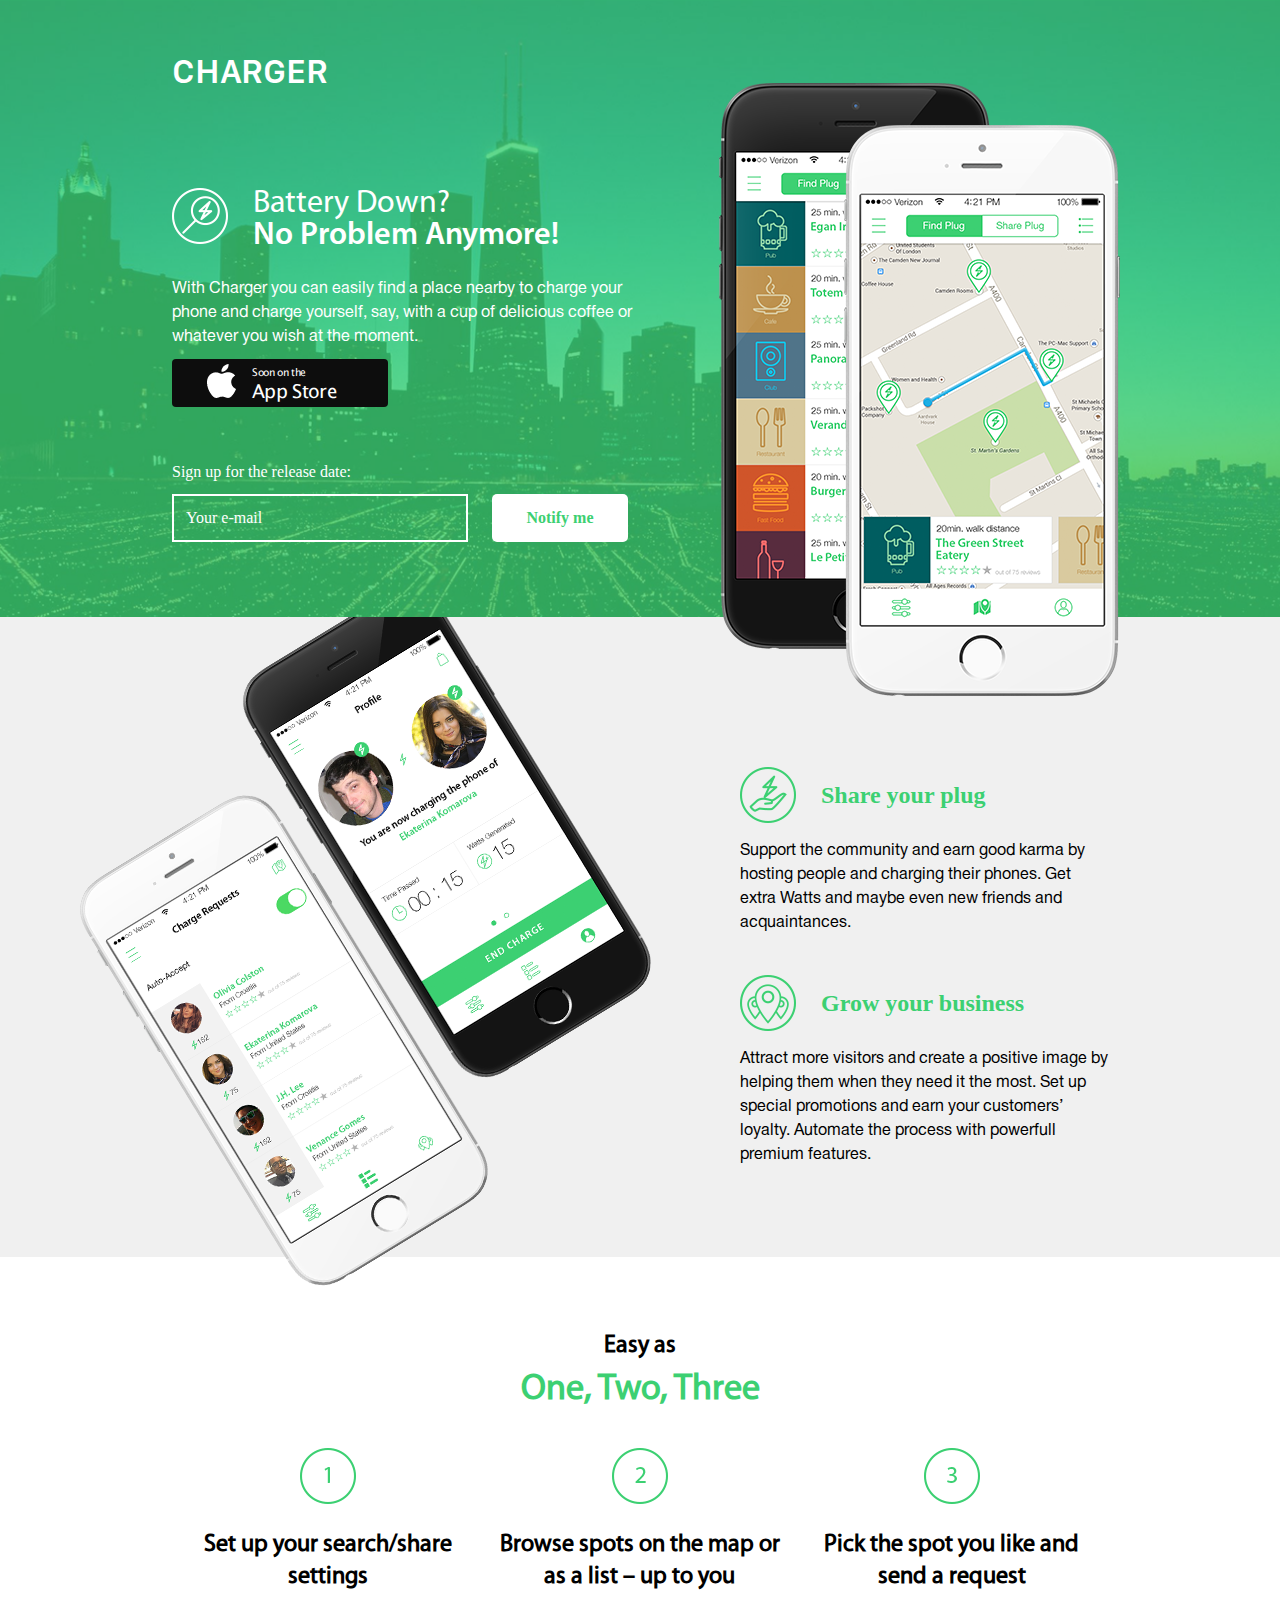
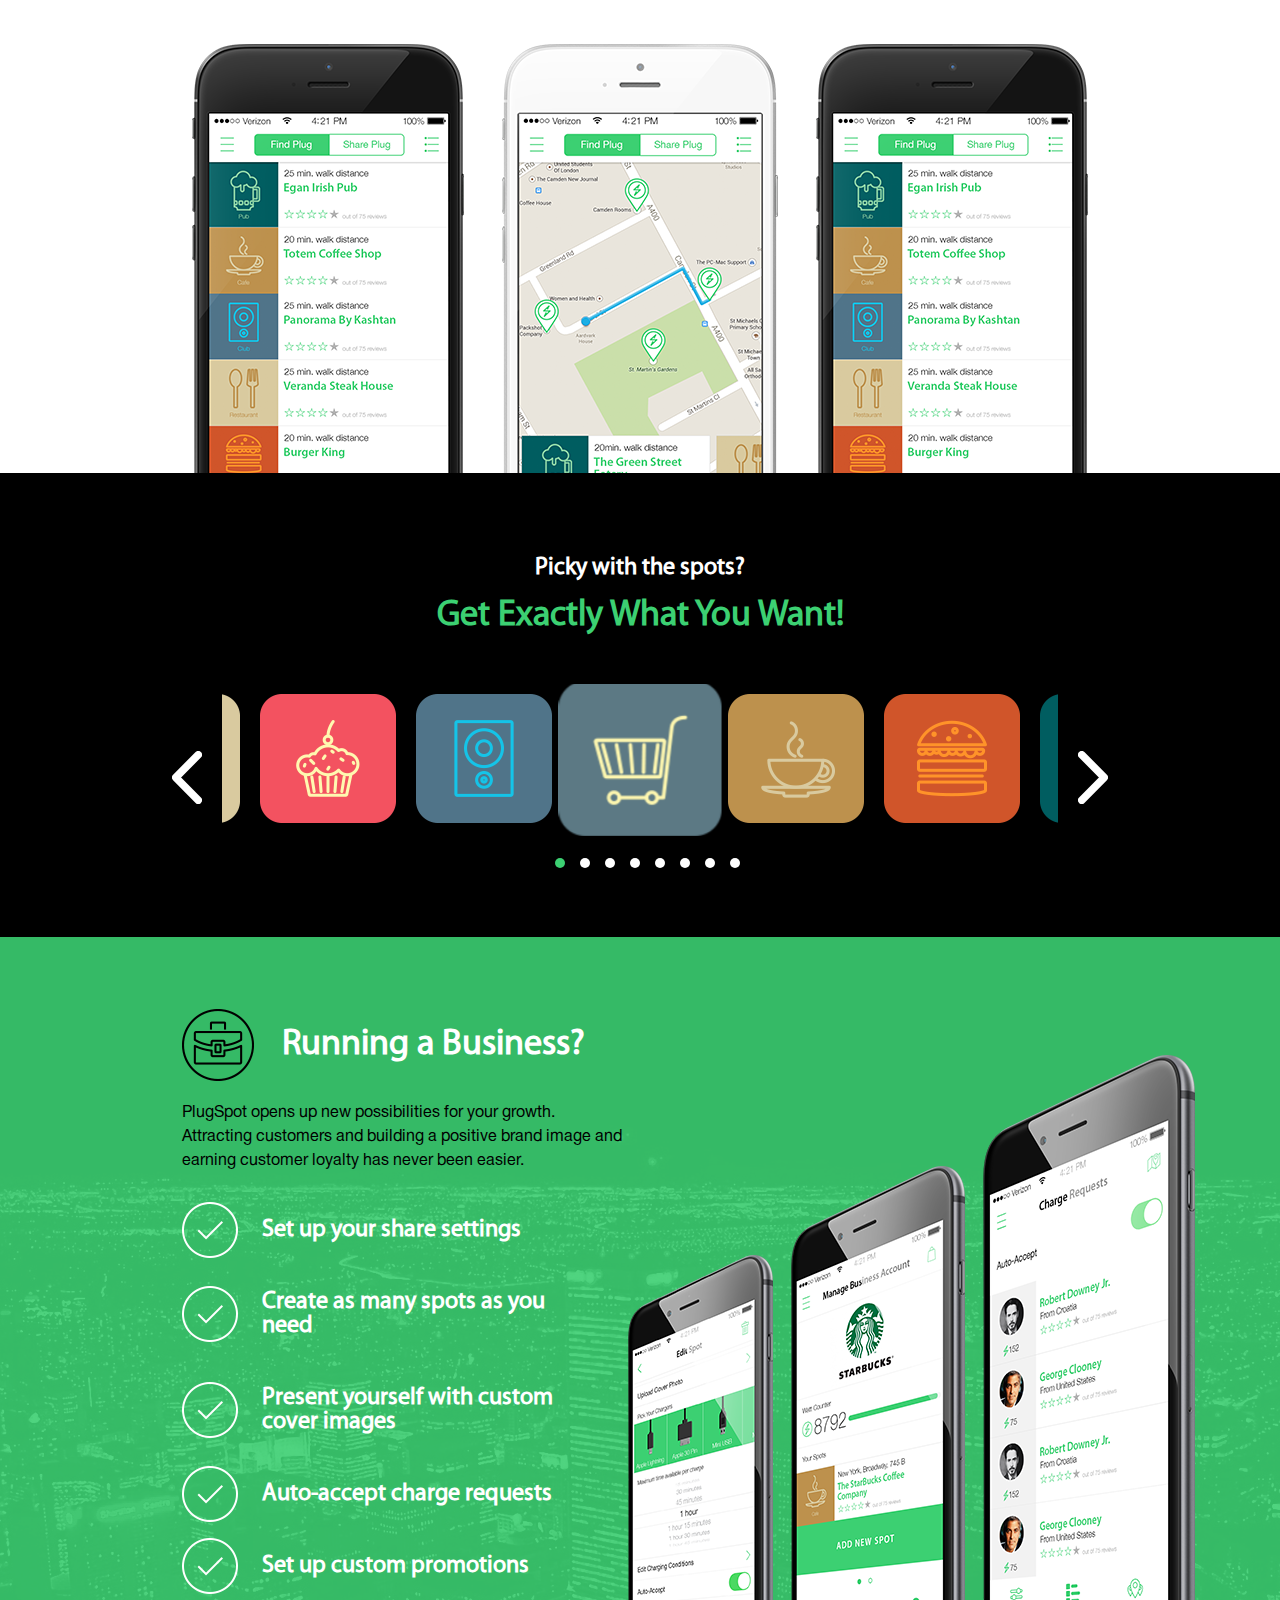
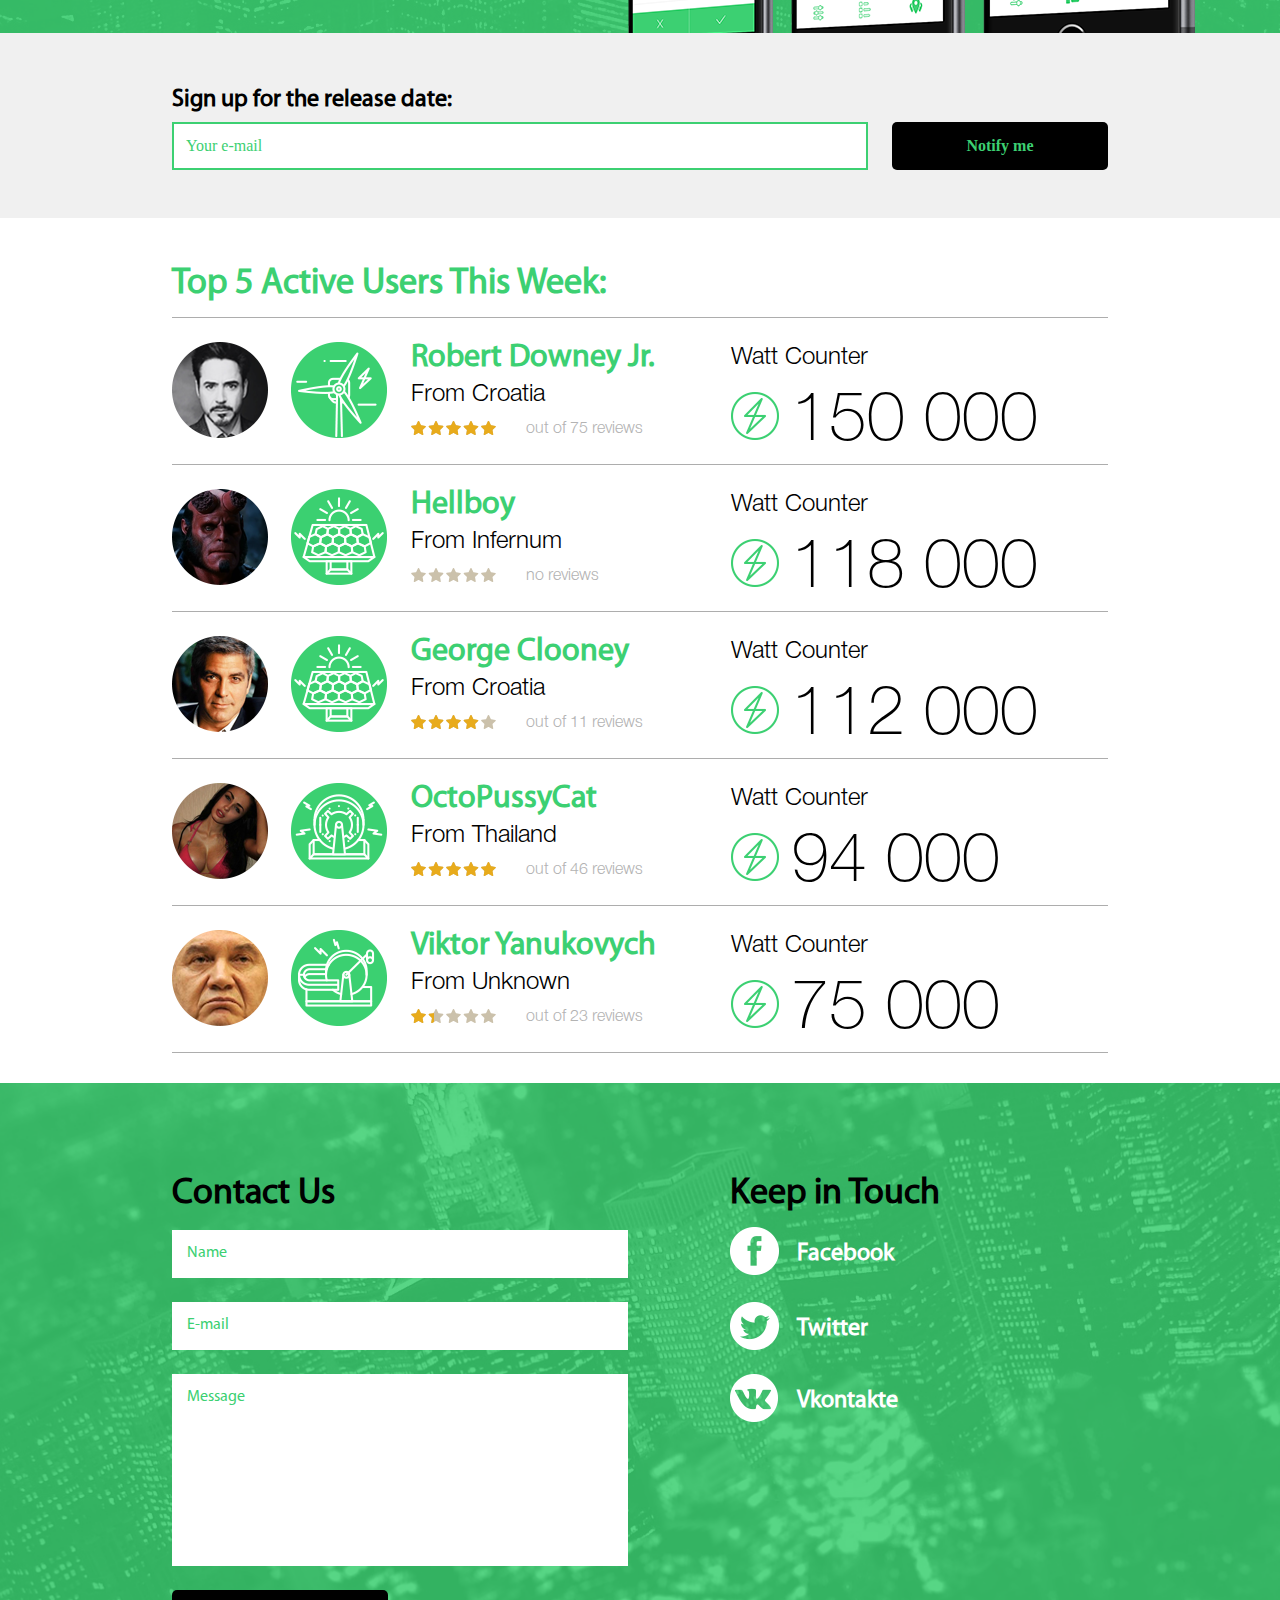
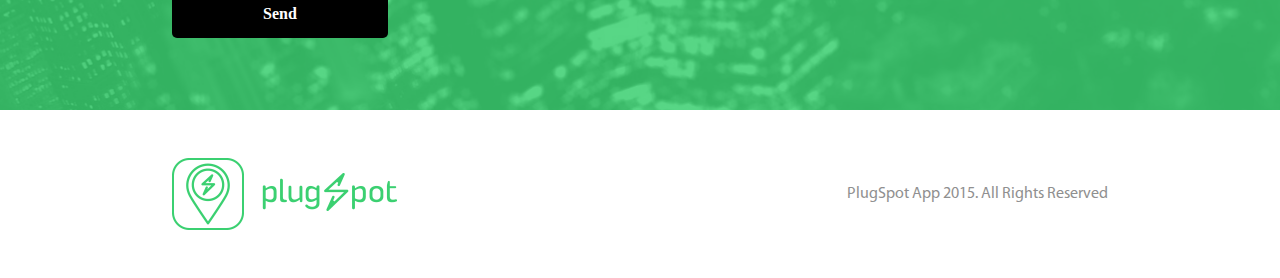
==== commit 27498dc8: "Add files via upload" ====
--- a/charger/index.html
+++ b/charger/index.html
@@ -37,8 +37,8 @@
 								<form action="#" method="post" enctype="multipart/form-data">
 									<div class="charger__form">
 										<p class="charger__form_sign">Sign up for the release date:</p>
-										<input placeholder="Your e-mail" type="text" name="email" class="charger__form_input">
-										<button type="submit" class="charger__form_btn">Notify me</button>
+										<input placeholder="Your e-mail" type="text" name="email" class="charger__form_input email req">
+										<button href="#thx" type="reset" class="charger__form_btn pl">Notify me</button>
 									</div>
 								</form>
 							</div>
@@ -197,7 +197,7 @@
 								<div class="charger__form release__form">
 									<p class="charger__form_sign release__form_sign">Sign up for the release date:</p>
 									<input placeholder="Your e-mail" type="text" name="email" class="charger__form_input release__form_input email req">
-									<button type="submit" class="charger__form_btn release__form_btn">Notify me</button>
+									<button href="#thx" type="submit" class="charger__form_btn release__form_btn pl">Notify me</button>
 								</div>
 							</form>
 						</div>
@@ -386,39 +386,19 @@
 		</div>
 	</div>
 </footer>		</div>
-<div class="popup">
+<div class="popup popup-thx">
 	<div class="popup-table table">
 		<div class="cell">
 			<div class="popup-content">
-				<div class="popup-close"></div>
-				<div class="popup__title"></div>
-				<div class="popup__txt"></div>
-				<form action="#" class="popup-form form">
-					<div class="form-input">
-						<input autocomplete="off" type="text" name="form[]" data-value="" class="input" />
-					</div>
-					<div class="form-input">
-						<input autocomplete="off" type="text" name="form[]" data-value="" class="input req email" />
-					</div>
-					<div class="form-input">
-						<input autocomplete="off" type="text" name="form[]" data-value="" class="input req" />
-					</div>
-					<div class="form-button">
-						<button type="submit" class="form__btn btn fw"></button>
-					</div>
-				</form>
+				<div class="popup__logo"><img src="img/popup__logo.png" alt=""></div>
+				<div class="popup__title">Your message was sent</div>
+				<div class="popup__txt">We will e-mail you when PlugSpot is available for download. Thank you!</div>
+				<div class="popup-close">Close</div>
 			</div>
 		</div>
 	</div>
 </div>
-<div class="popup popup-video">
-	<div class="popup-table table">
-		<div class="cell">
-			<div class="popup-close"></div>
-			<div class="popup-video__value video"></div>
-		</div>
-	</div>
-</div><script src="https://code.jquery.com/jquery-3.4.1.min.js"></script>
+<script src="https://code.jquery.com/jquery-3.4.1.min.js"></script>
 <!-- <script src="https://code.jquery.com/jquery-migrate-3.0.1.min.js"></script> -->
 <script src="js/vendors.js"></script>
 <script src="js/main.js"></script>
